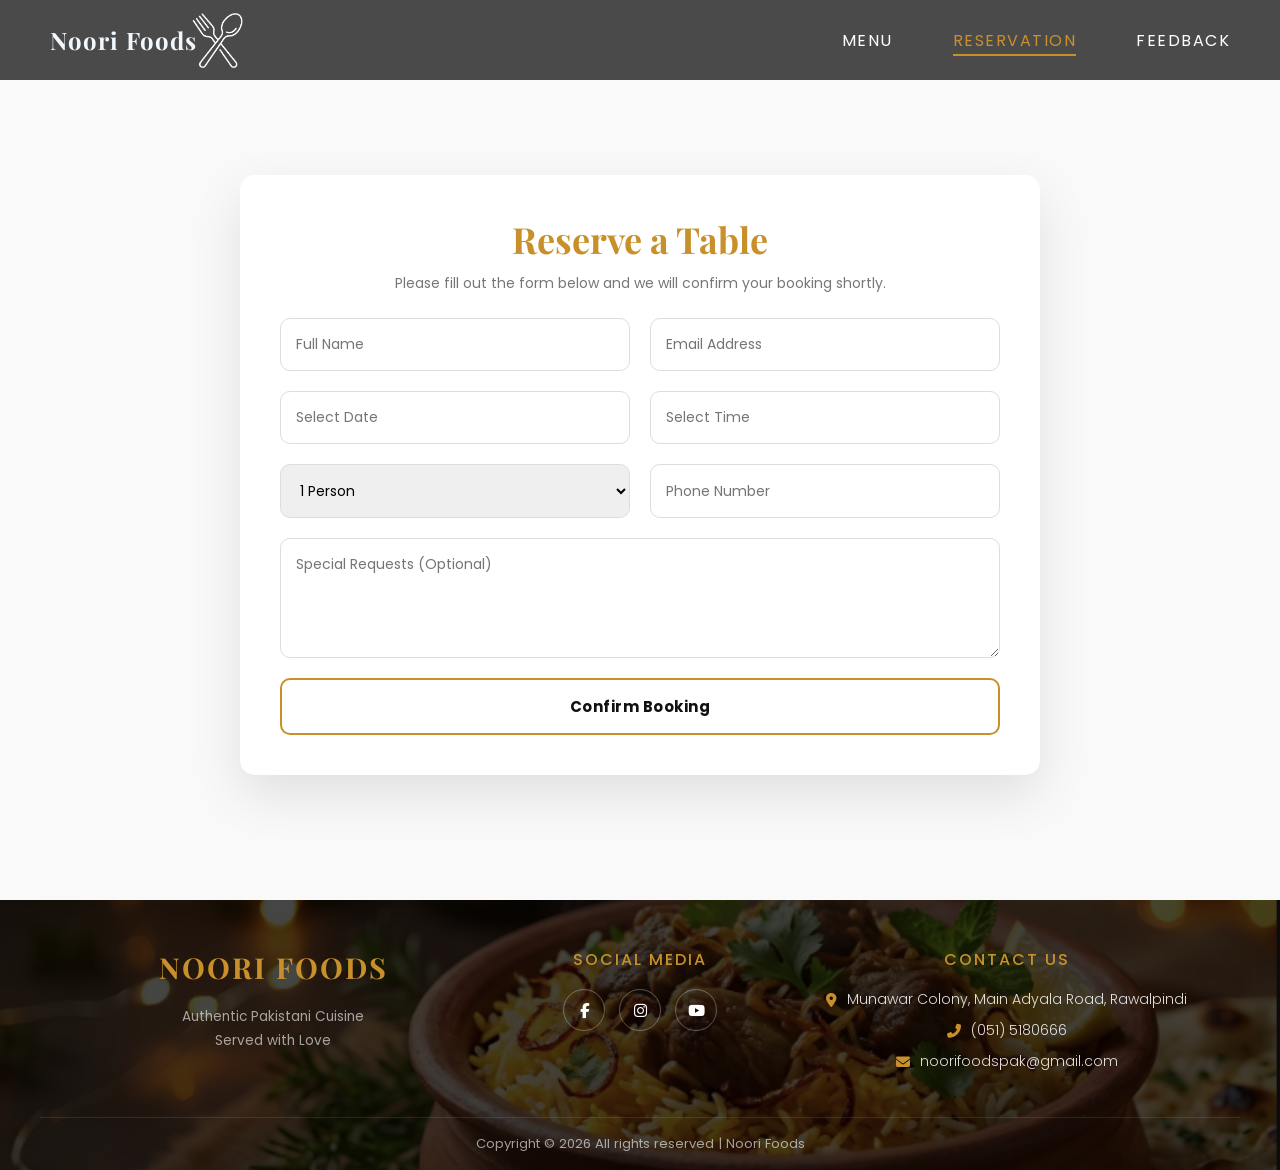
==== reservation.html @ 91351f4d "fixed mobile nav and reservation" ====
<!DOCTYPE html>
<html lang="en">

<head>
  <meta charset="UTF-8">
  <meta name="viewport" content="width=device-width, initial-scale=1.0">
  <title>Reservation – Noori Foods</title>
  <link rel="stylesheet" href="style.css">
  <link
    href="https://fonts.googleapis.com/css2?family=Playfair+Display:ital,wght@0,400;0,700;1,700&family=Poppins:wght@300;400&display=swap"
    rel="stylesheet">
  <link rel="stylesheet" href="https://cdnjs.cloudflare.com/ajax/libs/font-awesome/6.5.0/css/all.min.css">
</head>

<body class="inner-page">

  <!-- NAVBAR -->
  <nav class="navbar">
    <a href="index.html" class="logo-container"> <img src="images/logo_img.png" class="logo-img">
      <span class="logo-text">Noori Foods</span>
    </a>
    <ul class="nav-links" id="navLinks">
      <li><a href="menu.html">Menu</a></li>
      <li><a href="reservation.html" class="active-link">Reservation</a></li>
      <li><a href="feedback.html">Feedback</a></li>
    </ul>
    <div class="hamburger" id="hamburger" onclick="toggleMenu()">
      <i class="fas fa-bars"></i>
    </div>
  </nav>

  <section class="reservation-section">
    <div class="reservation-container">
      <div class="reservation-content">
        <h2>Reserve a Table</h2>
        <p>Please fill out the form below and we will confirm your booking shortly.</p>
        <form class="reservation-form">
          <div class="input-group">
            <input type="text" placeholder="Full Name" required>
            <input type="email" placeholder="Email Address" required>
          </div>
          <div class="input-group">
            <input type="text" placeholder="Select Date" onfocus="(this.type='date')" onblur="(this.type='text')"
              required>
            <input type="text" placeholder="Select Time" onfocus="(this.type='time')" onblur="(this.type='text')"
              required>
          </div>
          <div class="input-group">
            <select>
              <option>1 Person</option>
              <option>2 Persons</option>
              <option>4 Persons</option>
              <option>6+ Persons</option>
            </select>
            <input type="tel" placeholder="Phone Number">
          </div>
          <textarea placeholder="Special Requests (Optional)"></textarea>
          <button type="submit" class="btn-primary">Confirm Booking</button>
        </form>
      </div>
    </div>
  </section>

  <!-- FOOTER -->
  <footer class="main-footer">
    <div class="footer-overlay">
      <div class="footer-container">
        <div class="footer-col">
          <h1 class="footer-logo-text">Noori Foods</h1>
          <p class="footer-tagline">Authentic Pakistani Cuisine<br>Served with Love</p>
        </div>
        <div class="footer-col">
          <h4 class="footer-heading">Social Media</h4>
          <div class="social-icons-wrapper">
            <a href="#" class="social-circle"><i class="fab fa-facebook-f"></i></a>
            <a href="#" class="social-circle"><i class="fab fa-instagram"></i></a>
            <a href="#" class="social-circle"><i class="fab fa-youtube"></i></a>
          </div>
        </div>
        <div class="footer-col">
          <h4 class="footer-heading">Contact Us</h4>
          <div class="contact-list">
            <p><i class="fas fa-map-marker-alt"></i>Munawar Colony, Main Adyala Road, Rawalpindi</p>
            <p><i class="fas fa-phone-alt"></i> (051) 5180666</p>
            <p><i class="fas fa-envelope"></i> noorifoodspak@gmail.com</p>
          </div>
        </div>
      </div>
      <div class="footer-copyright">
        <p>Copyright &copy; 2026 All rights reserved | Noori Foods</p>
      </div>
    </div>
  </footer>

  <script src="script.js"></script>
</body>

</html>
---- style.css ----
/* ═══════════════════════════════════════
   NOORI FOODS — style.css
   ═══════════════════════════════════════ */

/* ── GLOBAL RESET ── */
* {
  margin: 0;
  padding: 0;
  box-sizing: border-box;
}

body {
  font-family: 'Poppins', sans-serif;
  background: #fff;
  color: #333;
  overflow-x: hidden;
}

/* ── NAVBAR ── */
.navbar {
  position: fixed;
  top: 0;
  width: 100%;
  z-index: 1000;
  height: 80px;
  background-color: transparent;
  display: flex;
  justify-content: space-between;
  align-items: center;
  padding: 0 50px;
}

.logo-container {
  display: flex;
  flex-direction: row-reverse;
  align-items: center;
  gap: 5px;
  text-decoration: none;
  color: #fff;
}

.logo-img {
  height: 55px;
  width: auto;
  display: block;
}

.logo-text {
  font-family: 'Playfair Display', serif;
  font-size: 1.5rem;
  font-weight: bold;
  color: aliceblue;
  letter-spacing: 1px;
  line-height: 1;
  margin-right: -10px;
}

.nav-links {
  display: flex;
  list-style: none;
  gap: 60px;
}

.nav-links a {
  color: white;
  text-decoration: none;
  font-family: 'Poppins', sans-serif;
  font-size: 16px;
  text-transform: uppercase;
  letter-spacing: 1.5px;
  transition: 0.3s;
}

.nav-links a:hover,
.active-link {
  color: #c8902a !important;
  border-bottom: 2px solid #c8902a;
  padding-bottom: 2px;
}

/* Hamburger — hidden on desktop */
.hamburger {
  display: none;
  color: white;
  font-size: 1.6rem;
  cursor: pointer;
}

/* ── HERO SECTION ── */
.hero {
  height: 100vh;
  background-image: linear-gradient(to bottom, rgba(0, 0, 0, 0.8) 0%, rgba(0, 0, 0, 0) 20%), url('images/hero.png');
  background-size: cover;
  background-position: center;
  display: flex;
  flex-direction: column;
  align-items: center;
  justify-content: center;
  text-align: center;
  color: white;
  position: relative;
  overflow: visible;
}

.hero h1 {
  font-size: 3.5rem;
  font-family: 'Playfair Display', serif;
  letter-spacing: 3px;
  margin-bottom: 10px;
}

.hero p {
  font-family: 'Poppins', sans-serif;
  font-size: 1.1rem;
  opacity: 0.9;
}

/* ── BOWL OVERLAP ── */
.bowl-overlap {
  position: absolute;
  bottom: -100px;
  left: 12%;
  z-index: 10;
  width: 230px;
  height: 230px;
  background: transparent;
  overflow: visible;
}

.bowl-overlap img {
  width: 230px;
  height: 230px;
  object-fit: contain;
  mix-blend-mode: multiply;
  filter: drop-shadow(0px 20px 30px rgba(0, 0, 0, 0.5));
}

/* ── OUR STORY SECTION ── */
.story-section {
  background: #ffffff;
  padding: 60px 80px 70px 80px;
  position: relative;
  z-index: 1;
  overflow: visible;
}

.story-inner {
  display: grid;
  grid-template-columns: 280px 1fr;
  gap: 80px;
  align-items: center;
  max-width: 1100px;
  margin: 90px auto 0 auto;
}

.story-our-label {
  font-family: 'Poppins', sans-serif;
  font-size: 30px;
  letter-spacing: 2px;
  text-transform: uppercase;
  color: #888;
  font-weight: 600;
  line-height: 1;
  margin-bottom: 4px;
}

.story-title-big {
  font-family: 'Playfair Display', serif;
  font-size: 90px;
  font-weight: 700;
  font-style: italic;
  color: #c8902a;
  line-height: 0.7;
}

.read-more {
  display: inline-block;
  margin-top: 18px;
  font-size: 14px;
  letter-spacing: 2px;
  text-transform: uppercase;
  color: #1a1a2e;
  font-weight: 600;
  border-bottom: 2px solid #1a1a2e;
  padding-bottom: 4px;
  text-decoration: none;
  transition: color 0.3s, border-color 0.3s;
}

.read-more:hover {
  color: #c8902a;
  border-color: #c8902a;
}

.story-right {
  display: flex;
  flex-direction: column;
  align-items: flex-start;
  gap: 20px;
}

.story-body {
  font-size: 18px;
  color: #555;
  line-height: 2;
  font-weight: 300;
  font-family: 'Poppins', sans-serif;
}

.lemon-deco {
  position: absolute;
  bottom: 20px;
  right: 150px;
  width: 100px;
  height: 100px;
  object-fit: contain;
  filter: drop-shadow(0px 15px 10px rgba(0, 0, 0, 0.5));
  z-index: 5;
}

/* ── OUR STORY POPUP ── */
.story-popup-overlay {
  display: none;
  position: fixed;
  inset: 0;
  background: rgba(0, 0, 0, 0.75);
  z-index: 9999;
  justify-content: center;
  align-items: flex-start;
  padding-top: 80px;
  overflow-y: auto;
}

.story-popup-overlay.open {
  display: flex;
}

.story-popup-box {
  background: #fff;
  max-width: 700px;
  width: 90%;
  border-radius: 14px;
  padding: 50px 50px 40px;
  position: relative;
  animation: popupSlideDown 0.4s ease;
  margin-bottom: 40px;
}

@keyframes popupSlideDown {
  from {
    opacity: 0;
    transform: translateY(-30px);
  }

  to {
    opacity: 1;
    transform: translateY(0);
  }
}

.popup-close {
  position: absolute;
  top: 18px;
  right: 24px;
  background: none;
  border: none;
  font-size: 32px;
  color: #aaa;
  cursor: pointer;
  transition: color 0.3s;
  line-height: 1;
}

.popup-close:hover {
  color: #c8902a;
}

.popup-eyebrow {
  font-family: 'Poppins', sans-serif;
  font-size: 11px;
  letter-spacing: 3px;
  text-transform: uppercase;
  color: #c8902a;
  margin-bottom: 10px;
}

.popup-title {
  font-family: 'Playfair Display', serif;
  font-size: 34px;
  font-weight: 700;
  color: #1a1a2e;
  line-height: 1.2;
  margin-bottom: 14px;
}

.popup-line {
  width: 50px;
  height: 3px;
  background: #c8902a;
  margin-bottom: 24px;
}

.popup-body {
  font-family: 'Poppins', sans-serif;
  font-size: 15px;
  color: #555;
  line-height: 1.9;
  font-weight: 300;
  margin-bottom: 16px;
}

.popup-footer {
  display: flex;
  gap: 10px;
  flex-wrap: wrap;
  margin-top: 24px;
  padding-top: 20px;
  border-top: 1px solid #f0ece4;
}

.popup-tag {
  font-family: 'Poppins', sans-serif;
  font-size: 11px;
  letter-spacing: 1px;
  text-transform: uppercase;
  background: #fdf3e3;
  color: #c8902a;
  padding: 6px 14px;
  border-radius: 20px;
  border: 1px solid #f0d9a8;
  font-weight: 500;
}

/* ── GALLERY & ITEMS ── */
.content-wrapper {
  position: relative;
  padding: 60px 0;
  overflow: hidden;
}

.berries-left {
  position: absolute;
  left: -1px;
  top: 50%;
  transform: translateY(-50%);
  width: 200px;
  z-index: 5;
  pointer-events: none;
  filter: drop-shadow(0 5px 15px rgba(0, 0, 0, 0.7));
}

.section-heading {
  text-align: center;
  color: #c8902a;
  font-size: 2.2rem;
  margin-bottom: 40px;
  font-family: 'Playfair Display', serif;
}

.gallery-grid,
.items-grid {
  display: flex;
  justify-content: center;
  gap: 25px;
  max-width: 1200px;
  margin: 0 auto;
  padding: 0 20px;
}

.gallery-item {
  flex: 1;
  height: 400px;
  overflow: hidden;
  border-radius: 12px;
}

.gallery-item img {
  width: 100%;
  height: 100%;
  object-fit: cover;
  transition: transform 0.4s ease;
}

.gallery-item:hover img {
  transform: scale(1.08);
}

.items-section {
  margin-top: 80px;
}

.food-card {
  flex: 1;
  text-align: center;
  background: #fff;
  padding: 25px;
  border-radius: 15px;
  box-shadow: 0 5px 20px rgba(0, 0, 0, 0.06);
  transition: transform 0.3s ease, box-shadow 0.3s ease;
}

.food-card:hover {
  transform: translateY(-12px);
  box-shadow: 0 12px 30px rgba(0, 0, 0, 0.12);
}

.food-card img {
  width: 200px;
  height: 200px;
  object-fit: cover;
  margin-bottom: 20px;
}

.food-card h3 {
  color: #333;
  margin-bottom: 12px;
}

.food-card p {
  color: #777;
  font-size: 0.95rem;
  line-height: 1.6;
}

/* ── TESTIMONIAL ── */
#testimonial-section {
  padding: 60px 20px;
  text-align: center;
  background-color: #fff;
}

.section-title {
  color: #c8902a;
  font-size: 2.2rem;
  margin-bottom: 30px;
  font-family: 'Playfair Display', serif;
}

.testimonial-container {
  max-width: 850px;
  margin: 0 auto;
  position: relative;
}

.testimonial-window {
  width: 100%;
  min-height: 200px;
  display: flex;
  align-items: center;
  justify-content: center;
}

.t-slide {
  position: absolute;
  width: 100%;
  opacity: 0;
  visibility: hidden;
  transition: opacity 0.8s ease-in-out;
}

.t-slide.active {
  opacity: 1;
  visibility: visible;
  position: relative;
}

.t-slide h3 {
  font-size: 1.7rem;
  color: #333;
  margin: 0 0 2px 0;
  font-family: 'Playfair Display', serif;
}

.designation {
  margin-top: 10px;
  margin-bottom: 20px;
  font-weight: bold;
  color: #c8902a;
  text-transform: uppercase;
  letter-spacing: 1.5px;
  font-size: 0.9rem;
}

.review-text {
  font-size: 1.1rem;
  line-height: 1.8;
  max-width: 800px;
  margin: 0 auto;
  font-style: italic;
  color: #444;
}

/* ── FOOTER ── */
.main-footer {
  width: 100%;
  background: url('images/footer img.png') no-repeat center center / cover;
}

.footer-overlay {
  background: rgba(0, 0, 0, 0.73);
  padding: 50px 40px 0;
  display: flex;
  flex-direction: column;
}

.footer-container {
  max-width: 1100px;
  margin: 0 auto;
  width: 100%;
  display: flex;
  justify-content: space-between;
  align-items: flex-start;
}

.footer-col {
  flex: 1;
  display: flex;
  flex-direction: column;
  align-items: center;
  text-align: center;
}

.footer-logo-text,
.footer-heading {
  color: #c8902a;
  text-transform: uppercase;
  margin: 0 0 20px 0;
  padding: 0;
  line-height: 1.2;
}

.footer-logo-text {
  font-family: 'Playfair Display', serif;
  font-size: 1.8rem;
  font-weight: bold;
  letter-spacing: 2px;
}

.footer-tagline {
  color: rgba(255, 255, 255, 0.6);
  font-size: 0.85rem;
  line-height: 1.8;
  margin: 0;
}

.footer-heading {
  font-family: 'Poppins', sans-serif;
  font-size: 1rem;
  letter-spacing: 2px;
  font-weight: 500;
}

.social-icons-wrapper {
  display: flex;
  gap: 14px;
}

.social-circle {
  width: 42px;
  height: 42px;
  border: 1px solid rgba(255, 255, 255, 0.3);
  border-radius: 50%;
  display: flex;
  align-items: center;
  justify-content: center;
  color: white;
  text-decoration: none;
  font-size: 15px;
  transition: 0.3s;
}

.social-circle:hover {
  background: #c8902a;
  border-color: #c8902a;
  color: black;
  transform: translateY(-3px);
}

.contact-list p {
  color: rgba(255, 255, 255, 0.85);
  font-size: 0.88rem;
  margin-bottom: 10px;
  display: flex;
  align-items: center;
  gap: 10px;
  justify-content: center;
  font-family: 'Poppins', sans-serif;
  font-weight: 300;
}

.contact-list p i {
  color: #c8902a;
  font-size: 14px;
}

.contact-list p:hover {
  color: #c8902a;
  cursor: pointer;
}

.footer-copyright {
  margin-top: 35px;
  border-top: 1px solid rgba(255, 255, 255, 0.1);
  padding: 16px 0;
  text-align: center;
  color: rgba(255, 255, 255, 0.6);
  font-size: 0.82rem;
  font-family: 'Poppins', sans-serif;
}

/* ── MENU PAGE ── */

.menu-page-header {
  background: #fff;
  padding: 160px 40px 70px;
  text-align: center;
}

.menu-eyebrow {
  font-family: 'Poppins', sans-serif;
  font-size: 12px;
  letter-spacing: 4px;
  text-transform: uppercase;
  color: #c8902a;
  margin-bottom: 14px;
}

.menu-main-title {
  font-family: 'Playfair Display', serif;
  font-size: 58px;
  font-weight: 700;
  color: #111;
  line-height: 1.1;
  margin-bottom: 16px;
}

.menu-title-line {
  width: 70px;
  height: 3px;
  background: #c8902a;
  margin: 0 auto 20px;
}

.menu-subtitle {
  font-family: 'Poppins', sans-serif;
  font-size: 15px;
  color: #c8902a;
  font-weight: 300;
  max-width: 500px;
  margin: 0 auto;
  line-height: 1.8;
}

.menu-rows {
  background: #fff;
  max-width: 1100px;
  margin: 0 auto;
  padding: 20px 60px 80px;
}

.menu-row {
  display: flex;
  align-items: center;
  justify-content: space-between;
  gap: 70px;
  padding: 60px 0;
  border-bottom: 1px solid #f0ece4;
}

.menu-row:last-child {
  border-bottom: none;
}

.row-normal {
  flex-direction: row;
}

.menu-text-block {
  flex: 1;
  display: flex;
  flex-direction: column;
  justify-content: center;
}

.dish-category {
  font-family: 'Poppins', sans-serif;
  font-size: 11px;
  letter-spacing: 3px;
  text-transform: uppercase;
  color: #c8902a;
  font-weight: 500;
  margin-bottom: 10px;
}

.dish-name {
  font-family: 'Playfair Display', serif;
  font-size: 36px;
  font-weight: 700;
  color: #1a1a1a;
  line-height: 1.2;
  margin-bottom: 14px;
}

.dish-line {
  width: 45px;
  height: 2px;
  background: #c8902a;
  margin-bottom: 18px;
}

.dish-desc {
  font-family: 'Poppins', sans-serif;
  font-size: 15px;
  color: #666;
  line-height: 1.9;
  font-weight: 300;
  max-width: 460px;
}

.menu-img-block {
  flex: 0 0 450px;
}

.img-container {
  position: relative;
  overflow: hidden;
  border-radius: 15px;
  box-shadow: 0 10px 30px rgba(0, 0, 0, 0.1);
  cursor: pointer;
}

.img-container img {
  width: 100%;
  height: 320px;
  object-fit: cover;
  display: block;
  transition: transform 0.4s ease;
}

.overlay {
  position: absolute;
  inset: 0;
  background-color: rgba(0, 0, 0, 0.6);
  display: flex;
  justify-content: center;
  align-items: center;
  opacity: 0;
  transition: opacity 0.4s ease;
}

.icon-square {
  width: 50px;
  height: 50px;
  background-color: rgba(200, 144, 42, 0.9);
  border-radius: 8px;
  display: flex;
  justify-content: center;
  align-items: center;
  color: #fff;
  font-size: 22px;
  transform: scale(0);
  transition: transform 0.4s cubic-bezier(0.175, 0.885, 0.32, 1.275);
  pointer-events: none;
}

.img-container:hover .overlay {
  opacity: 1;
}

.img-container:hover .icon-square {
  transform: scale(1);
}

.img-container:hover img {
  transform: scale(1.08);
}

/* ── LIGHTBOX ── */
.lightbox {
  display: none;
  position: fixed;
  z-index: 99999;
  inset: 0;
  background-color: rgba(0, 0, 0, 0.9);
  justify-content: center;
  align-items: center;
}

.lightbox-content {
  max-width: 85%;
  max-height: 80%;
  border: 4px solid #fff;
  border-radius: 10px;
  animation: zoomIn 0.3s ease;
}

@keyframes zoomIn {
  from {
    transform: scale(0.8);
    opacity: 0;
  }

  to {
    transform: scale(1);
    opacity: 1;
  }
}

.close-btn {
  position: absolute;
  top: 20px;
  right: 40px;
  color: #fff;
  font-size: 50px;
  font-weight: 300;
  cursor: pointer;
  transition: 0.3s;
}

.close-btn:hover {
  color: #c8902a;
}

/* ── RESERVATION ── */
.reservation-section {
  padding: 150px 20px 100px;
  background: #f9f9f9;
  min-height: 100vh;
  display: flex;
  align-items: center;
  justify-content: center;
}

.reservation-container {
  max-width: 800px;
  width: 100%;
  background: #fff;
  padding: 40px;
  border-radius: 15px;
  box-shadow: 0 20px 50px rgba(0, 0, 0, 0.1);
}

.reservation-content h2 {
  font-family: 'Playfair Display', serif;
  font-size: 36px;
  color: #c8902a;
  text-align: center;
  margin-bottom: 10px;
}

.reservation-content p {
  text-align: center;
  color: #777;
  margin-bottom: 24px;
  font-size: 14px;
}

.reservation-form .input-group {
  display: flex;
  gap: 20px;
  margin-bottom: 20px;
}

.reservation-form input,
.reservation-form select,
.reservation-form textarea {
  width: 100%;
  padding: 15px;
  border: 1px solid #ddd;
  border-radius: 10px;
  font-size: 14px;
  outline: none;
  font-family: 'Poppins', sans-serif;
  transition: border-color 0.3s;
}

.reservation-form input:focus,
.reservation-form select:focus,
.reservation-form textarea:focus {
  border-color: #c8902a;
}

.reservation-form textarea {
  width: 100%;
  min-height: 120px;
  resize: vertical;
  margin-bottom: 20px;
  display: block;
}

/* ── FEEDBACK ── */
.feedback-section {
  display: flex;
  justify-content: center;
  align-items: center;
  min-height: 100vh;
  padding: 120px 20px 60px;
  background: #f9f9f9;
}

.feedback-container {
  max-width: 500px;
  width: 100%;
  background: #fff;
  padding: 40px;
  border-radius: 15px;
  box-shadow: 0 10px 40px rgb(0, 0, 0, 0.1);
}

.feedback-container h2 {
  font-family: 'Playfair Display', serif;
  font-size: 36px;
  color: #c8902a;
  text-align: center;
  margin-bottom: 30px;
}

.feedback-form label {
  display: block;
  font-size: 13px;
  font-weight: 500;
  color: #444;
  margin-bottom: 6px;
  letter-spacing: 0.5px;
}

.feedback-form input,
.feedback-form textarea {
  width: 100%;
  padding: 14px 15px;
  margin-bottom: 20px;
  border: 1.5px solid #ddd;
  border-radius: 6px;
  outline: none;
  font-family: 'Poppins', sans-serif;
  font-size: 14px;
  transition: border-color 0.3s;
}

.feedback-form textarea {
  min-height: 130px;
  resize: vertical;
}

.feedback-form input:focus,
.feedback-form textarea:focus {
  border-color: #c8902a;
}

/* ── SHARED BUTTON ── */
.btn-primary {
  width: 100%;
  padding: 15px;
  background: #fff;
  border: 2px solid #c8902a;
  border-radius: 10px;
  font-size: 15px;
  font-weight: bold;
  font-family: 'Poppins', sans-serif;
  cursor: pointer;
  transition: 0.3s;
  color: #111;
  letter-spacing: 0.5px;
}

.btn-primary:hover {
  background: #c8902a;
  color: #fff;
}

/* ══════════════════════════════════════
   RESPONSIVE — All Pages
   ══════════════════════════════════════ */

/* ══════════════════════════════════════
   RESPONSIVE — All Pages
   ══════════════════════════════════════ */

/* ── Tablet (max 1024px) ── */
@media (max-width: 1024px) {
  .navbar {
    padding: 0 30px;
  }

  .nav-links {
    gap: 30px;
  }

  .hero h1 {
    font-size: 2.8rem;
  }

  .story-inner {
    gap: 40px;
  }

  .story-title-big {
    font-size: 70px;
  }

  .story-body {
    font-size: 16px;
  }

  .gallery-item {
    height: 300px;
  }

  .menu-rows {
    padding: 20px 40px 60px;
  }

  .menu-img-block {
    flex: 0 0 360px;
  }

  .dish-name {
    font-size: 28px;
  }

  .menu-row {
    gap: 40px;
  }

  .footer-container {
    gap: 20px;
  }
}

/* ── Mobile (max 768px) ── */
@media (max-width: 768px) {

  /* Navbar */
  .navbar {
    padding: 0 20px;
  }

  .nav-links {
    display: none;
    flex-direction: column;
    gap: 0;
    position: absolute;
    top: 80px;
    left: 0;
    width: 100%;
    background: rgba(0, 0, 0, 0.70);
    padding: 10px 0;
  }

  .nav-links.open {
    display: flex;
  }
  .nav-links li {
    width: 100%;
  }

  .nav-links a {
    display: inline-block;
    padding: 14px 0;
    margin-left: 20px;
    font-size: 14px;
    border-bottom: 1px solid rgba(255, 255, 255, 0.05);
  }

  .hamburger {
    display: block;
  }

  /* Hero */
  .hero {
    background-size: cover;
    background-position: center top;
  }

  .hero h1 {
    font-size: 1.8rem;
    letter-spacing: 1px;
    padding: 0 16px;
  }

  .hero p {
    font-size: 0.95rem;
    padding: 0 16px;
  }

  /* Bowl */
  .bowl-overlap {
    width: 120px;
    height: 120px;
    bottom: -40px;
    left: 20%;
    transform: translateX(-50%);
  }

  .bowl-overlap img {
    width: 120px;
    height: 120px;
  }

  /* Story */
  .story-section {
    padding: 40px 24px 60px;
  }

  .story-inner {
    grid-template-columns: 1fr;
    gap: 24px;
    margin-top: 100px;
    text-align: center;
  }

  .story-right {
    align-items: center;
  }

  .story-title-big {
    font-size: 60px;
  }

  .story-our-label {
    font-size: 22px;
  }

  .story-body {
    font-size: 15px;
  }

  .lemon-deco {
    width: 70px;
    height: 70px;
    right: 20px;
    bottom: 10px;
  }

  /* Popup */
  .story-popup-box {
    padding: 36px 24px 30px;
  }

  .popup-title {
    font-size: 26px;
  }

  .popup-body {
    font-size: 14px;
  }

  /* Gallery */
  .berries-left {
    display: none;
  }

  .gallery-grid {
    flex-direction: column;
    align-items: center;
    padding: 0 16px;
    gap: 12px;
  }

  .gallery-item {
    width: 100%;
    height: 220px;
    border-radius: 12px;
    overflow: hidden;
  }

  .gallery-item img {
    width: 100%;
    height: 100%;
    object-fit: cover;
    border-radius: 12px;
  }

  /* Items */
  .items-grid {
    flex-direction: column;
    align-items: center;
    padding: 0 16px;
    gap: 16px;
  }

  .food-card {
    width: 100%;
    max-width: 380px;
    border-radius: 12px;
  }

  /* Testimonial */
  #testimonial-section {
    padding: 30px 16px 40px;
  }

  .testimonial-window {
    min-height: auto;
  }

  .review-text {
    font-size: 1rem;
  }

  .t-slide h3 {
    font-size: 1.4rem;
  }

  /* Menu Page */
  .menu-page-header {
    padding: 120px 24px 50px;
  }

  .menu-main-title {
    font-size: 36px;
  }

  .menu-rows {
    padding: 10px 20px 50px;
  }

  .menu-row,
  .row-normal,
  .row-reverse {
    flex-direction: column !important;
    gap: 24px;
    padding: 40px 0;
    text-align: center;
  }

  .menu-text-block {
    align-items: center;
  }

  .dish-desc {
    max-width: 100%;
  }

  .dish-line {
    margin: 0 auto 18px;
  }

  .menu-img-block {
    flex: none;
    width: 100%;
  }

  .img-container img {
    height: 240px;
  }

  /* Row 2 fix — text upar, image neeche */
  .row-reverse .menu-text-block {
    order: 1;
  }

  .row-reverse .menu-img-block {
    order: 2;
  }

  /* Reservation */
  .reservation-section {
    padding: 110px 16px 60px;
  }

  .reservation-container {
    padding: 28px 20px;
  }

  .reservation-form .input-group {
    flex-direction: column;
    gap: 0;
  }

  .reservation-content h2 {
    font-size: 28px;
  }

  /* Feedback */
  .feedback-section {
    padding: 110px 16px 50px;
  }

  .feedback-container {
    padding: 28px 20px;
  }

  .feedback-container h2 {
    font-size: 28px;
  }

  /* Footer */
  .footer-overlay {
    padding: 30px 16px 0;
  }

  .footer-container {
    flex-direction: column;
    align-items: center;
    gap: 24px;
  }

  .footer-col {
    width: 100%;
  }

  .footer-logo-text {
    font-size: 1.4rem;
  }

  .footer-copyright {
    margin-top: 20px;
    padding: 12px 0;
  }
}

/* ── Small Mobile (max 480px) ── */
@media (max-width: 480px) {
  .hero h1 {
    font-size: 1.4rem;
  }

  .story-title-big {
    font-size: 48px;
  }

  .menu-main-title {
    font-size: 28px;
  }

  .dish-name {
    font-size: 22px;
  }

  .dish-desc {
    font-size: 13px;
  }

  .section-title {
    font-size: 1.8rem;
  }

  .section-heading {
    font-size: 1.8rem;
  }

  .popup-title {
    font-size: 22px;
  }

  .popup-body {
    font-size: 13px;
  }

  .review-text {
    font-size: 0.95rem;
  }
}
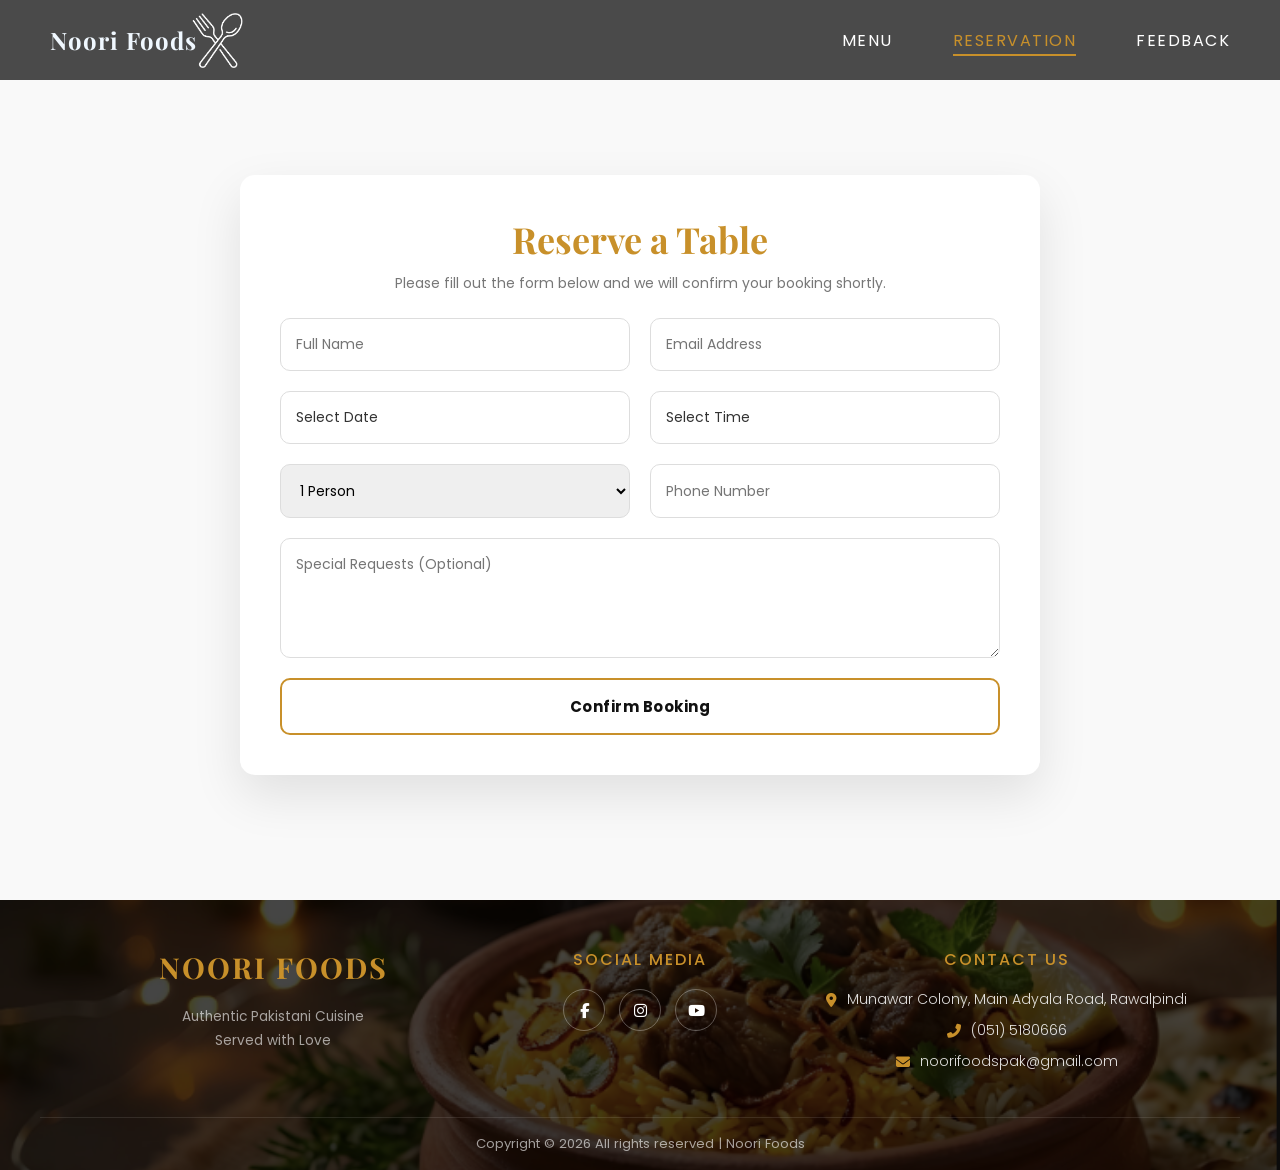
==== commit 286c49ba: "final menu and input fixes" ====
--- a/reservation.html
+++ b/reservation.html
@@ -40,9 +40,14 @@
             <input type="email" placeholder="Email Address" required>
           </div>
           <div class="input-group">
-            <input type="text" placeholder="Select Date" onfocus="(this.type='date')" onblur="(this.type='text')"
+            <input type="text" id="dateInput" placeholder="Select Date"
+              onfocus="this.type='date'; this.style.color='#333';"
+              onchange="this.setAttribute('data-value', this.value); this.type='text'; this.value=this.getAttribute('data-value'); this.style.color='#333';"
               required>
-            <input type="text" placeholder="Select Time" onfocus="(this.type='time')" onblur="(this.type='text')"
+
+            <input type="text" id="timeInput" placeholder="Select Time"
+              onfocus="this.type='time'; this.style.color='#333';"
+              onchange="this.setAttribute('data-value', this.value); this.type='text'; this.value=this.getAttribute('data-value'); this.style.color='#333';"
               required>
           </div>
           <div class="input-group">
--- a/style.css
+++ b/style.css
@@ -888,6 +888,12 @@
   display: block;
 }
 
+#dateInput,
+#timeInput {
+  color: #333 !important;
+  -webkit-text-fill-color: #333 !important;
+}
+
 /* ── FEEDBACK ── */
 .feedback-section {
   display: flex;
@@ -1050,16 +1056,26 @@
   .nav-links.open {
     display: flex;
   }
+
   .nav-links li {
     width: 100%;
+    text-align: center;
+    padding: 4px 0;
+    border-bottom: 1px solid rgba(255, 255, 255, 0.05);
   }
 
   .nav-links a {
     display: inline-block;
-    padding: 14px 0;
-    margin-left: 20px;
+    padding: 10px 0;
     font-size: 14px;
-    border-bottom: 1px solid rgba(255, 255, 255, 0.05);
+    border-bottom: 2px solid transparent;
+    margin-left: 0;
+  }
+
+  .nav-links a:hover {
+    color: #c8902a;
+    background: transparent;
+    border-bottom: 2px solid #c8902a;
   }
 
   .hamburger {
